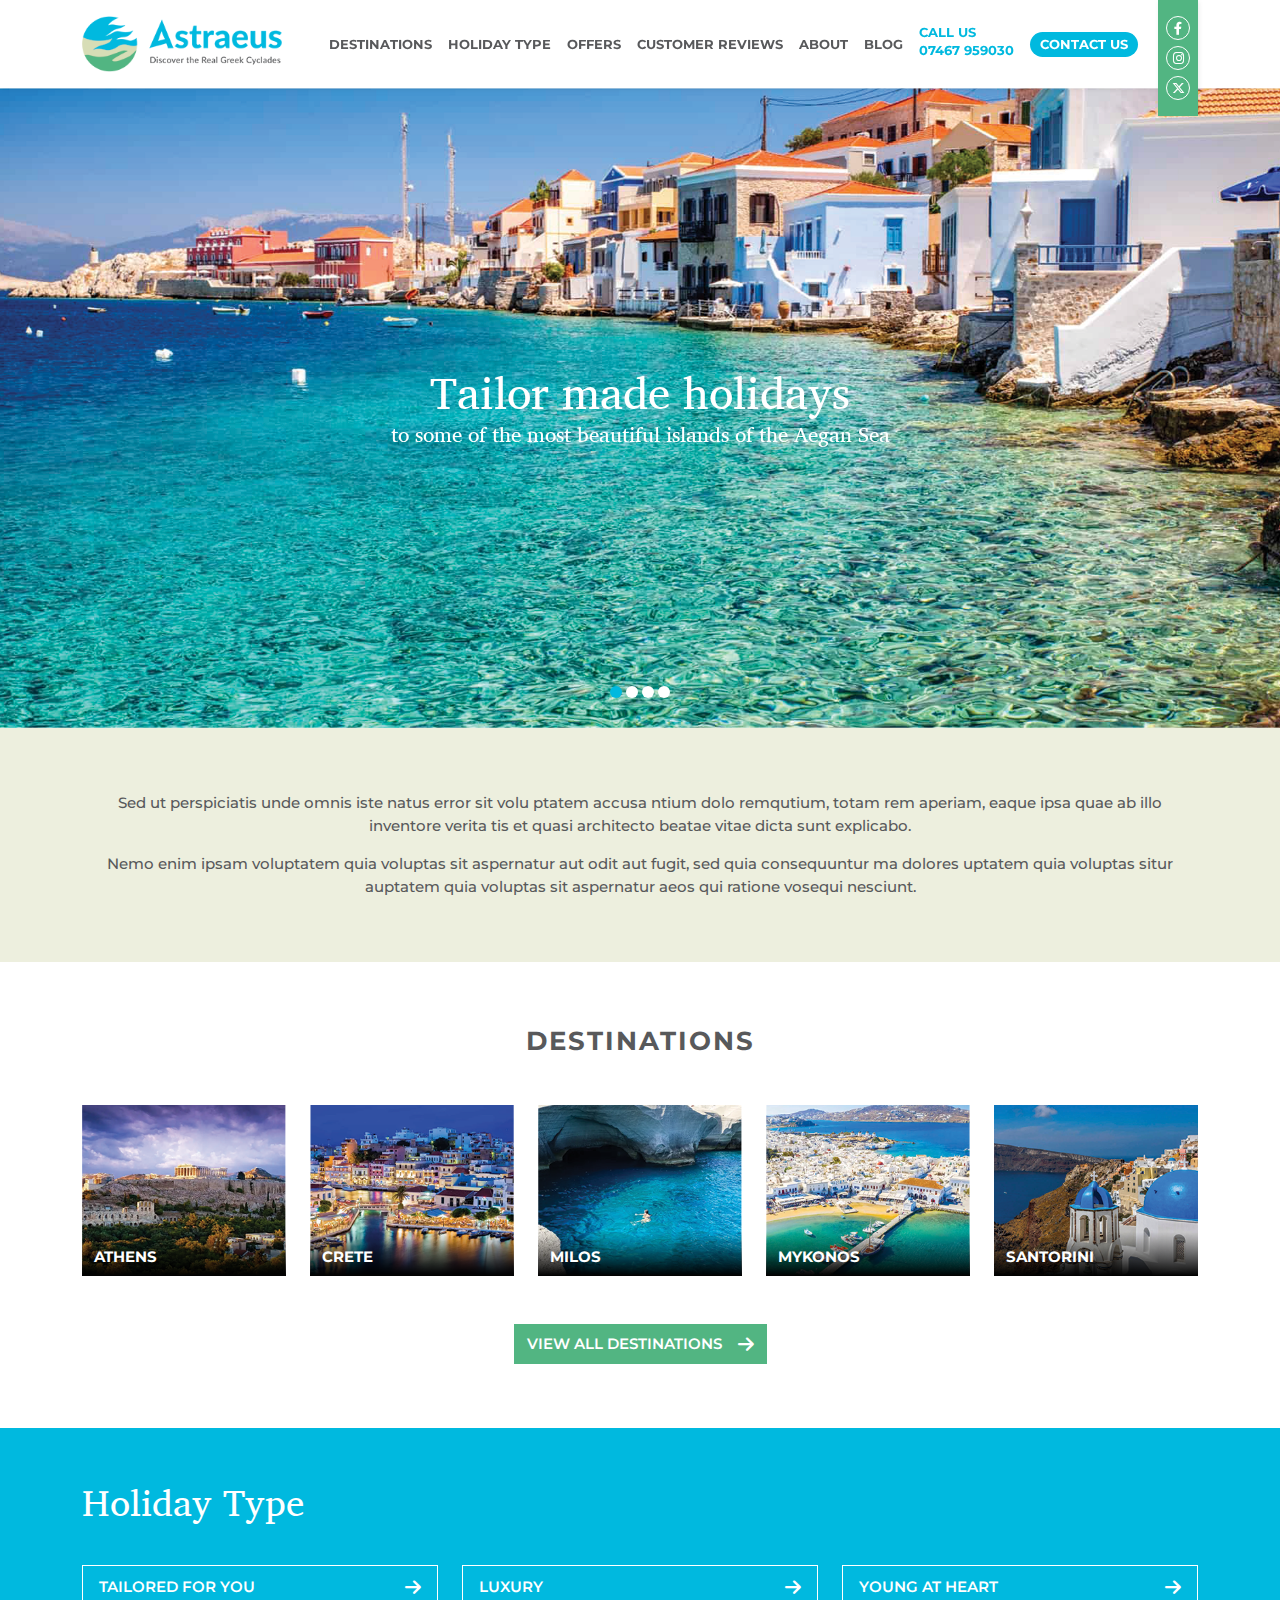
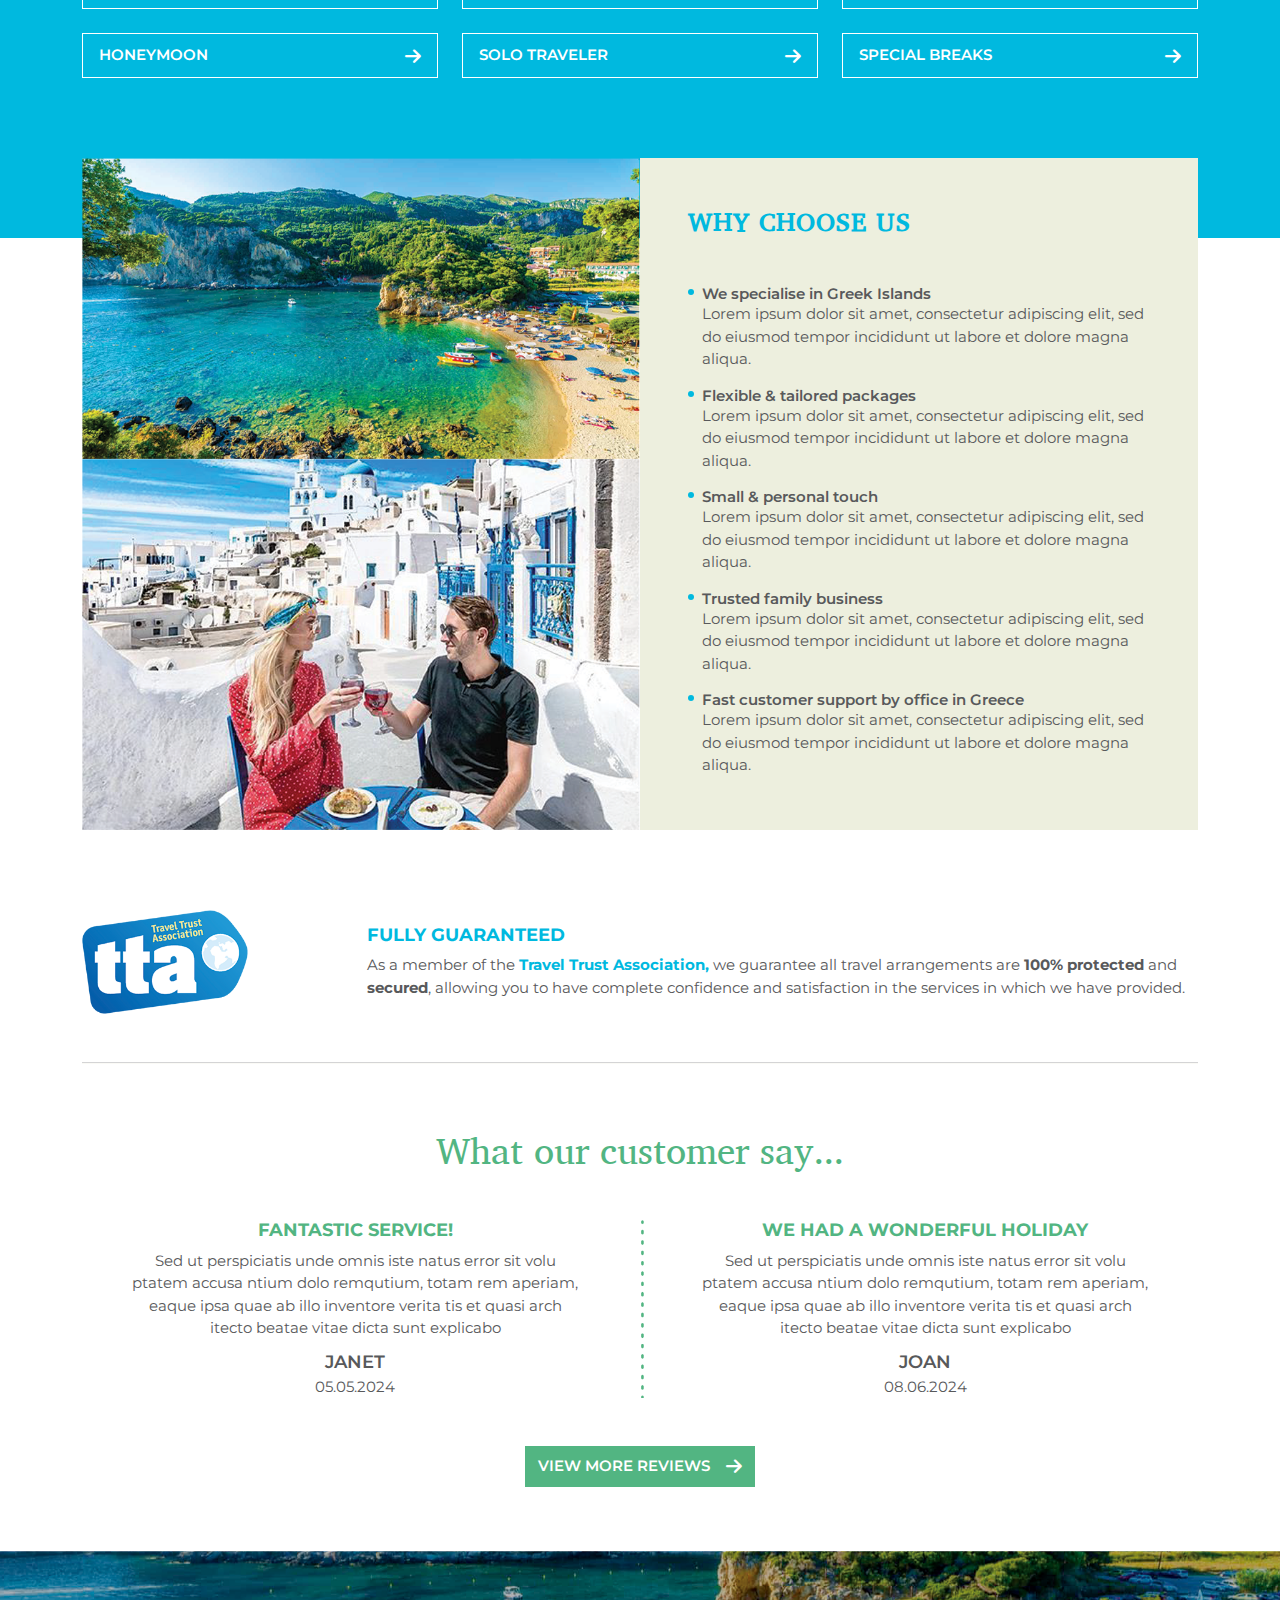
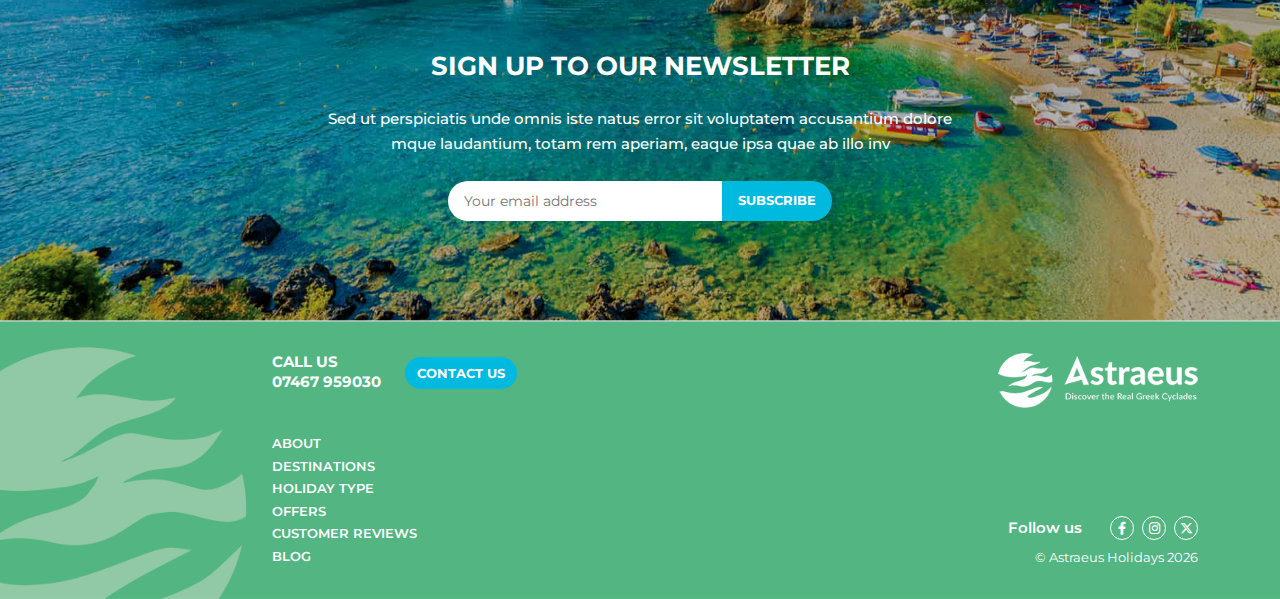
==== index.html @ 57e3055e "first commit" ====
<!DOCTYPE html>
<html lang="en">
<head>
    <meta charset="UTF-8">
    <meta name="viewport" content="width=device-width, initial-scale=1.0">

    <!-- Title -->
    <title>Home | Astraeus</title>

    <!-- Favicon -->
    <link rel="icon" href="images/favicon.png">

    <!-- Font Family -->
    <link href="https://fonts.googleapis.com/css2?family=Montserrat:ital,wght@0,100..900;1,100..900&display=swap" rel="stylesheet">

    <!-- Font Awesome -->
    <link rel="stylesheet" href="css/all.min.css">

    <!-- Bootstrap -->
    <link rel="stylesheet" href="css/bootstrap.min.css">

    <!-- Slick CSS -->
    <link rel="stylesheet" href="css/slick.css">

    <!-- Animate CSS -->
    <link rel="stylesheet" href="css/animate.css">

    <!-- Main Style Sheet -->
    <link rel="stylesheet" href="css/style.css">

    <!-- Responsive Style Sheet -->
    <link rel="stylesheet" href="css/responsive.css">
</head>
<body>
    <!-- Header Start -->
    <header class="main-header py-md-3 py-2">
        <div class="container">
            <div class="d-flex justify-content-between align-items-center">
                <div>
                    <a href="index.html">
                        <img class="main-logo" src="images/logo.png" alt="Astraeus logo">
                    </a>
                </div>

                <!-- Desktop Menu -->
                <div class="position-relative d-lg-block d-none">
                    <div class="d-flex gap-2 gap-xl-3 align-items-center justify-content-end pe-lg-5">
                        <nav class="main-nav">
                            <ul class="d-flex gap-2 gap-xl-3 align-items-center nav-items">
                                <li><a href="destinations.html">destinations</a></li>
                                <li><a href="holiday_type.html">holiday type</a></li>
                                <li><a href="offers.html">offers</a></li>
                                <li><a href="reviews.html">customer reviews</a></li>
                                <li><a href="about.html">about</a></li>
                                <li><a href="#">blog</a></li>
                            </ul>
                        </nav>
                        <div class="call">
                            <p>call us</p>
                            <a href="tel:07467959030">07467 959030</a>
                        </div>
                        <a class="header-btn" href="contact.html">contact us</a>
                    </div>
                    <div class="header-social position-absolute">
                        <ul>
                            <li>
                                <a href="https://www.facebook.com/astraeusholidays" target="_blank">
                                    <i class="fa-brands fa-facebook-f"></i>
                                </a>
                            </li>
                            <li>
                                <a href="https://www.instagram.com/astraeus.holidays" target="_blank">
                                    <i class="fa-brands fa-instagram"></i>
                                </a>
                            </li>
                            <li>
                                <a href="https://x.com/astraeusholiday" target="_blank">
                                    <i class="fa-brands fa-x-twitter"></i>
                                </a>
                            </li>
                        </ul>
                    </div>
                </div>

                <!-- Mobile Menu SolidBar -->
                <div class="d-lg-none d-block">
                    <button class="solidbar" type="button" data-bs-toggle="offcanvas" data-bs-target="#offcanvasMobileMenu" aria-controls="offcanvasMobileMenu">
                        <i class="fa-solid fa-bars"></i>
                    </button>
                </div>

                <!-- Mobile Menu Content  -->
                <div class="offcanvas offcanvas-start" data-bs-scroll="true" tabindex="-1" id="offcanvasMobileMenu" aria-labelledby="offcanvasMobileMenuLabel">
                    <div class="offcanvas-header">
                        <div class="offcanvas-title" id="offcanvasMobileMenuLabel">
                            <img src="images/logo.png" alt="logo">
                        </div>
                        <button type="button" class="btn-close" data-bs-dismiss="offcanvas" aria-label="Close"></button>
                    </div>
                    <div class="offcanvas-body">
                        <nav class="main-nav">
                            <ul class="nav-items">
                                <li><a href="destinations.html">destinations</a></li>
                                <li><a href="holiday_type.html">holiday type</a></li>
                                <li><a href="offers.html">offers</a></li>
                                <li><a href="reviews.html">customer reviews</a></li>
                                <li><a href="about.html">about</a></li>
                                <li><a href="#">blog</a></li>
                            </ul>
                        </nav>
                        <div class="call">
                            <p>call us</p>
                            <a href="tel:07467959030">07467 959030</a>
                        </div>
                        <a class="header-btn" href="contact.html">contact us</a>
                        <div class="mobile-social">
                            <ul class="d-flex gap-2 align-items-center">
                                <li>
                                    <a href="https://www.facebook.com/astraeusholidays" target="_blank">
                                        <i class="fa-brands fa-facebook-f"></i>
                                    </a>
                                </li>
                                <li>
                                    <a href="https://www.instagram.com/astraeus.holidays" target="_blank">
                                        <i class="fa-brands fa-instagram"></i>
                                    </a>
                                </li>
                                <li>
                                    <a href="https://x.com/astraeusholiday" target="_blank">
                                        <i class="fa-brands fa-x-twitter"></i>
                                    </a>
                                </li>
                            </ul>
                        </div>
                    </div>
                </div>
            </div>
        </div>
    </header>
    <!-- Header End -->

    <!-- Main Start -->
    <main>
        <!-- Home Slider Start -->
        <section class="home-slider">
            <div class="main-slider position-relative">
                <div class="slider-content">
                    <div class="slider-inner">
                        <div class="slide-img">
                            <img data-animation-in="zoomInImage" src="" data-lazy="images/home/slider/1.png" alt="">
                        </div>
                        <div class="overlay text-center">
                            <div class="container">
                                <h2 data-animation="fadeInUp" data-delay="0.5s">Tailor made holidays</h2>
                                <p data-animation="fadeInUp" data-delay="0.7s">to some of the most beautiful islands of the Aegan Sea</p>
                            </div>
                        </div>
                    </div>
                </div>
                <div class="slider-content">
                    <div class="slider-inner">
                        <video autoplay loop muted>
                            <source src="videos/home/slider/1.mp4" type="video/mp4">
                        </video>
                        <div class="overlay text-center">
                            <div class="container">
                                <h2 data-animation="fadeInUp" data-delay="0.5s">Tailor made holidays</h2>
                                <p data-animation="fadeInUp" data-delay="0.7s">to some of the most beautiful islands of the Aegan Sea</p>
                            </div>
                        </div>
                    </div>
                </div>
                <div class="slider-content">
                    <div class="slider-inner">
                        <div class="slide-img">
                            <img data-animation-in="zoomInImage" src="" data-lazy="images/home/slider/1.png" alt="">
                        </div>
                        <div class="overlay text-center">
                            <div class="container">
                                <h2 data-animation="fadeInUp" data-delay="0.5s">Tailor made holidays</h2>
                                <p data-animation="fadeInUp" data-delay="0.7s">to some of the most beautiful islands of the Aegan Sea</p>
                            </div>
                        </div>
                    </div>
                </div>
                <div class="slider-content">
                    <div class="slider-inner">
                        <iframe
                            class="embed-player"
                            src="https://www.youtube.com/embed/NpEaa2P7qZI?autoplay=1&mute=1&controls=0&modestbranding=1&rel=0&iv_load_policy=3&loop=1&playlist=NpEaa2P7qZI"
                            title="YouTube video player"
                            frameborder="0"
                            allow="accelerometer; autoplay; clipboard-write; encrypted-media; gyroscope; picture-in-picture; web-share"
                            allowfullscreen>
                        </iframe>
                        <div class="overlay text-center">
                            <div class="container">
                                <h2 data-animation="fadeInUp" data-delay="0.5s">Tailor made holidays</h2>
                                <p data-animation="fadeInUp" data-delay="0.7s">to some of the most beautiful islands of the Aegan Sea</p>
                            </div>
                        </div>
                    </div>
                </div>
            </div>
        </section>
        <!-- Home Slider End -->

        <!-- Home Text Start -->
        <section class="home-text section-padding bg-offwhite">
            <div class="container">
                <div class="row">
                    <div class="col-lg-12 text-center">
                        <p>
                            Sed ut perspiciatis unde omnis iste natus error sit volu ptatem accusa ntium dolo remqutium, totam rem aperiam, eaque ipsa quae ab illo inventore verita tis et quasi architecto beatae vitae dicta sunt explicabo. 
                        </p>
                        <p class="mt-3">
                            Nemo enim ipsam voluptatem quia voluptas sit aspernatur aut odit aut fugit, sed quia consequuntur ma dolores uptatem quia voluptas situr auptatem quia voluptas sit aspernatur aeos qui ratione vosequi nesciunt. 
                        </p>
                    </div>
                </div>
            </div>
        </section>
        <!-- Home Text End -->

        <!-- Destinations Start -->
        <section class="destinations section-padding">
            <div class="container">
                <div class="row">
                    <div class="col-lg-12">
                        <h2 class="section-heading-type-one">
                            destinations
                        </h2>
                    </div>
                </div>
                <div class="destination-items section-heading-gap">
                    <div class="destination-card">
                        <img src="images/home/destination/1.png" class="w-100" alt="destination card image">
                        <div class="overlay">
                            <h6>athens</h6>
                        </div>
                    </div>
                    <div class="destination-card">
                        <img src="images/home/destination/2.png" class="w-100" alt="destination card image">
                        <div class="overlay">
                            <h6>crete</h6>
                        </div>
                    </div>
                    <div class="destination-card">
                        <img src="images/home/destination/3.png" class="w-100" alt="destination card image">
                        <div class="overlay">
                            <h6>milos</h6>
                        </div>
                    </div>
                    <div class="destination-card">
                        <img src="images/home/destination/4.png" class="w-100" alt="destination card image">
                        <div class="overlay">
                            <h6>mykonos</h6>
                        </div>
                    </div>
                    <div class="destination-card">
                        <img src="images/home/destination/5.png" class="w-100" alt="destination card image">
                        <div class="overlay">
                            <h6>santorini</h6>
                        </div>
                    </div>
                </div>
                <div class="row mt-lg-5 mt-sm-3 mt-2">
                    <div class="col-lg-12 text-center">
                        <a href="destinations.html" class="secondary-arrow-button align-items-center d-inline-flex gap-3">
                            <span>view all destinations</span>
                            <i class="fa-solid fa-arrow-right"></i>
                        </a>
                    </div>
                </div>
            </div>
        </section>
        <!-- Destinations End -->

        <!-- Home Holiday Start -->
        <section class="home-holiday">
            <div class="container">
                <div class="row">
                    <div class="col-lg-12">
                        <h2 class="section-heading-type-two">holiday type</h2>
                    </div>
                </div>
                <div class="holiday-type-actions">
                    <ul class="grid">
                        <li>
                            <a href="#" class="d-flex justify-content-between align-items-center">
                                <span>tailored for you</span>
                                <i class="fa-solid fa-arrow-right"></i>
                            </a>
                        </li>
                        <li>
                            <a href="#" class="d-flex justify-content-between align-items-center">
                                <span>luxury</span>
                                <i class="fa-solid fa-arrow-right"></i>
                            </a>
                        </li>
                        <li>
                            <a href="#" class="d-flex justify-content-between align-items-center">
                                <span>young at heart</span>
                                <i class="fa-solid fa-arrow-right"></i>
                            </a>
                        </li>
                        <li>
                            <a href="#" class="d-flex justify-content-between align-items-center">
                                <span>honeymoon</span>
                                <i class="fa-solid fa-arrow-right"></i>
                            </a>
                        </li>
                        <li>
                            <a href="#" class="d-flex justify-content-between align-items-center">
                                <span>solo traveler</span>
                                <i class="fa-solid fa-arrow-right"></i>
                            </a>
                        </li>
                        <li>
                            <a href="#" class="d-flex justify-content-between align-items-center">
                                <span>special breaks</span>
                                <i class="fa-solid fa-arrow-right"></i>
                            </a>
                        </li>
                    </ul>
                </div>
            </div>
        </section>
        <!-- Home Holiday End -->

        <!-- Why Choose Start -->
        <section class="why-choose">
            <div class="container">
                <div class="row h-100">
                    <div class="col-lg-6 pe-lg-0">
                        <img src="images/home/why_choose_us/1.png" class="w-100" alt="why choose us">
                        <img src="images/home/why_choose_us/2.png" class="w-100" alt="why choose us">
                    </div>
                    <div class="col-lg-6 ps-lg-0 h-auto">
                        <div class="choose-inner p-xl-5 p-lg-4 px-4 py-3 py-lg-4 h-100 bg-offwhite">
                            <h2>why choose us</h2>
                            <div class="choose-list mt-xl-5 mt-lg-3 mt-2">
                                <div class="d-flex gap-2">
                                    <div>
                                        <div class="disc"></div>
                                    </div>
                                    <div>
                                        <h3>We specialise in Greek Islands</h3>
                                        <p>Lorem ipsum dolor sit amet, consectetur adipiscing elit, sed do eiusmod tempor incididunt ut labore et dolore magna aliqua.</p>
                                    </div>
                                </div>
                                <div class="d-flex gap-2">
                                    <div>
                                        <div class="disc"></div>
                                    </div>
                                    <div>
                                        <h3>Flexible & tailored packages</h3>
                                        <p>Lorem ipsum dolor sit amet, consectetur adipiscing elit, sed do eiusmod tempor incididunt ut labore et dolore magna aliqua. </p>
                                    </div>
                                </div>
                                <div class="d-flex gap-2">
                                    <div>
                                        <div class="disc"></div>
                                    </div>
                                    <div>
                                        <h3>Small & personal touch</h3>
                                        <p>Lorem ipsum dolor sit amet, consectetur adipiscing elit, sed do eiusmod tempor incididunt ut labore et dolore magna aliqua.</p>
                                    </div>
                                </div>
                                <div class="d-flex gap-2">
                                    <div>
                                        <div class="disc"></div>
                                    </div>
                                    <div>
                                        <h3>Trusted family business</h3>
                                        <p>Lorem ipsum dolor sit amet, consectetur adipiscing elit, sed do eiusmod tempor incididunt ut labore et dolore magna aliqua.</p>
                                    </div>
                                </div>
                                <div class="d-flex gap-2">
                                    <div>
                                        <div class="disc"></div>
                                    </div>
                                    <div>
                                        <h3>Fast customer support by office in Greece</h3>
                                        <p>Lorem ipsum dolor sit amet, consectetur adipiscing elit, sed do eiusmod tempor incididunt ut labore et dolore magna aliqua.</p>
                                    </div>
                                </div>
                            </div>
                        </div>
                    </div>
                </div>
            </div>
        </section>
        <!-- Why Choose End -->

        <!-- Accreditation Start -->
        <section class="accreditation">
            <div class="container">
                <div class="row justify-content-between align-items-center">
                    <div class="col-lg-2 col-md-2 col-sm-3 col-3">
                        <img src="images/accreditation.png" class="w-100" alt="accreditation tta">
                    </div>
                    <div class="col-lg-9 col-md-10 col-sm-9 col-9">
                        <h4>FULLY GUARANTEED</h4>
                        <p class="mt-2">
                            As a member of the <span><b>Travel Trust Association,</b></span> we guarantee all travel arrangements are <b>100% protected</b> and <b>secured</b>, allowing you to have complete confidence and satisfaction in the services in which we have provided. 
                        </p>
                    </div>
                </div>

                <hr class="mt-5 mb-0">
            </div>
        </section>
        <!-- Accreditation End -->

        <!-- Reviews Start -->
        <section class="reviews section-padding">
            <div class="container">
                <div class="row">
                    <div class="col-lg-12">
                        <h2 class="section-heading-type-three">What our customer say...</h2>
                    </div>
                </div>
                <div class="row section-heading-gap">
                    <div class="col-lg-6 col-md-6">
                        <div class="review-inner dot-border px-lg-5">
                            <h3>FANTASTIC SERVICE!</h3>
                            <p>
                               Sed ut perspiciatis unde omnis iste natus error sit volu ptatem accusa ntium dolo remqutium, totam rem aperiam, eaque ipsa quae ab illo inventore verita tis et quasi arch itecto beatae vitae dicta sunt explicabo
                            </p>
                            <h4>JANET</h4>
                            <p>05.05.2024</p>
                        </div>
                    </div>
                    <div class="col-lg-6 col-md-6">
                        <div class="review-inner px-lg-5">
                            <h3>we had a wonderful holiday</h3>
                            <p>
                               Sed ut perspiciatis unde omnis iste natus error sit volu ptatem accusa ntium dolo remqutium, totam rem aperiam, eaque ipsa quae ab illo inventore verita tis et quasi arch itecto beatae vitae dicta sunt explicabo
                            </p>
                            <h4>joan</h4>
                            <p>08.06.2024</p>
                        </div>
                    </div>
                </div>
                <div class="row mt-lg-5 mt-3">
                    <div class="col-lg-12 text-center">
                        <a href="reviews.html" class="secondary-arrow-button align-items-center d-inline-flex gap-3">
                            <span>view more reviews</span>
                            <i class="fa-solid fa-arrow-right"></i>
                        </a>
                    </div>
                </div>
            </div>
        </section>
        <!-- Reviews End -->

        <!-- Newsletter Start -->
        <section class="newsletter">
            <div class="container">
                <div class="row justify-content-center">
                    <div class="col-lg-8 col-xl-7 text-center">
                        <h3>SIGN UP TO OUR NEWSLETTER</h3>
                        <p>Sed ut perspiciatis unde omnis iste natus error sit voluptatem accusantium dolore mque laudantium, totam rem aperiam, eaque ipsa quae ab illo inv</p>
                        <div class="form-field mx-auto">
                            <form>
                                <div class="d-flex">
                                    <input type="text" placeholder="Your email address">
                                    <button type="submit">subscribe</button>  
                                </div>  
                            </form>
                        </div>
                    </div>
                </div>
            </div>
        </section>
        <!-- Newsletter End -->
    </main>
    <!-- Main End -->

    <!-- BTT Start -->
    <div class="btt" title="back to top">
        <i class="fa-solid fa-arrow-up"></i>
    </div>
    <!-- BTT End -->

    <!-- Footer Start -->
    <footer class="main-footer">
        <div class="container">
            <div class="row justify-content-between text-center text-sm-start">
                <div class="col-lg-4 offset-lg-2 order-2 order-sm-1 offset-xxl-3 col-md-6 col-sm-6">
                    <div class="d-sm-flex gap-4 align-items-center">
                        <div class="call mb-1 mb-sm-0">
                            <p>call us</p>
                            <a href="tel:07467959030">07467 959030</a>
                        </div>
                        <a class="footer-btn" href="contact.html">contact us</a>
                    </div>
                </div>
                <div class="col-lg-4 text-center order-1 order-sm-2 text-sm-end col-md-6 col-sm-6 mb-3 mb-sm-0">
                    <div class="footer-logo">
                        <img src="images/footer_logo.png" alt="footer logo">
                    </div>
                </div>
            </div>

            <div class="row justify-content-between text-center text-sm-start">
                <div class="col-lg-4 offset-lg-2 offset-xxl-3 col-md-6 col-sm-6">
                    <div class="mt-sm-4 mt-2">
                        <ul class="nav-items">
                            <li><a href="about.html">about</a></li>
                            <li><a href="destinations.html">destinations</a></li>
                            <li><a href="holiday_type.html">holiday type</a></li>
                            <li><a href="offers.html">offers</a></li>
                            <li><a href="reviews.html">customer reviews</a></li>
                            <li><a href="#">blog</a></li>
                        </ul>
                    </div>
                </div>
                <div class="col-lg-4 align-self-end text-sm-end text-center col-md-6 col-sm-6">
                    <ul class="footer-social gap-2 d-flex justify-content-sm-end align-items-center justify-content-center mt-2 mt-sm-0">
                        <li>
                            <h6>Follow us</h6>
                        </li>
                        <li>
                            <a href="https://www.facebook.com/astraeusholidays" target="_blank">
                                <i class="fa-brands fa-facebook-f"></i>
                            </a>
                        </li>
                        <li>
                            <a href="https://www.instagram.com/astraeus.holidays" target="_blank">
                                <i class="fa-brands fa-instagram"></i>
                            </a>
                        </li>
                        <li>
                            <a href="https://x.com/astraeusholiday" target="_blank">
                                <i class="fa-brands fa-x-twitter"></i>
                            </a>
                        </li>
                    </ul>
                    <p class="copyright">&copy; Astraeus Holidays <span id="currentYear"></span></p>
                </div>
            </div>
        </div>
    </footer>
    <!-- Footer End -->
    
    <!-- jQuery Version -->
    <script src="js/jquery-1.12.4.min.js"></script>

    <!-- Bootstrap -->
    <script src="js/bootstrap.bundle.min.js"></script>

    <!-- Slick JS -->
    <script src="js/slick.min.js"></script>
    <script src="js/slick-animation.min.js"></script>
    <script>
        const slideWrapper = $(".main-slider"),
        iframes = slideWrapper.find('.embed-player');

        const resizePlayer = (iframes, ratio) => {
            if (!iframes[0]) return;
            var win = $(".main-slider"),
            width = win.width(),
            playerWidth,
            height = win.height(),
            playerHeight,
            ratio = ratio || 16/9;

            iframes.each(function(){
                let current = $(this);
                if (width / ratio < height) {
                    playerWidth = Math.ceil(height * ratio);
                    current.width(playerWidth).height(height).css({
                        left: (width - playerWidth) / 2,
                        top: 0
                    });
                } else {
                    playerHeight = Math.ceil(width / ratio);
                    current.width(width).height(playerHeight).css({
                        left: 0,
                        top: (height - playerHeight) / 2
                    });
                }
            });
        }

        slideWrapper.on("init", function(e, slick){
            slick = $(slick.currentTarget);
            resizePlayer(iframes, 16/9);
            var $firstAnimatingElements = $('.slider-content:first-child').find('[data-animation]');
            doAnimations($firstAnimatingElements);
        });

        slideWrapper.on('beforeChange', function (e, slick, currentSlide, nextSlide) {
            var $animatingElements = $('.slider-content[data-slick-index="' + nextSlide + '"]').find('[data-animation]');
            doAnimations($animatingElements);
        });

        slideWrapper.slick({
            autoplay: true,
            autoplaySpeed: 5000,
            lazyLoad: 'progressive',
            infinite: true,
            speed: 500,
            dots: true,
            arrows: false,
        }).slickAnimation();

        function doAnimations(elements) {
        var animationEndEvents = 'webkitAnimationEnd mozAnimationEnd MSAnimationEnd oanimationend animationend';
            elements.each(function () {
                var $this = $(this);
                var $animationDelay = $this.data('delay');
                var $animationType = 'animated ' + $this.data('animation');
                $this.css({
                    'animation-delay': $animationDelay,
                    '-webkit-animation-delay': $animationDelay
                });
                $this.addClass($animationType).one(animationEndEvents, function () {
                    $this.removeClass($animationType);
                });
            });
        }

        $(window).on("resize.slickVideoPlayer", function(){  
            resizePlayer(iframes, 16/9);
        });
    </script>

    <!-- Main Script Sheet -->
    <script src="js/script.js"></script>
</body>
</html>
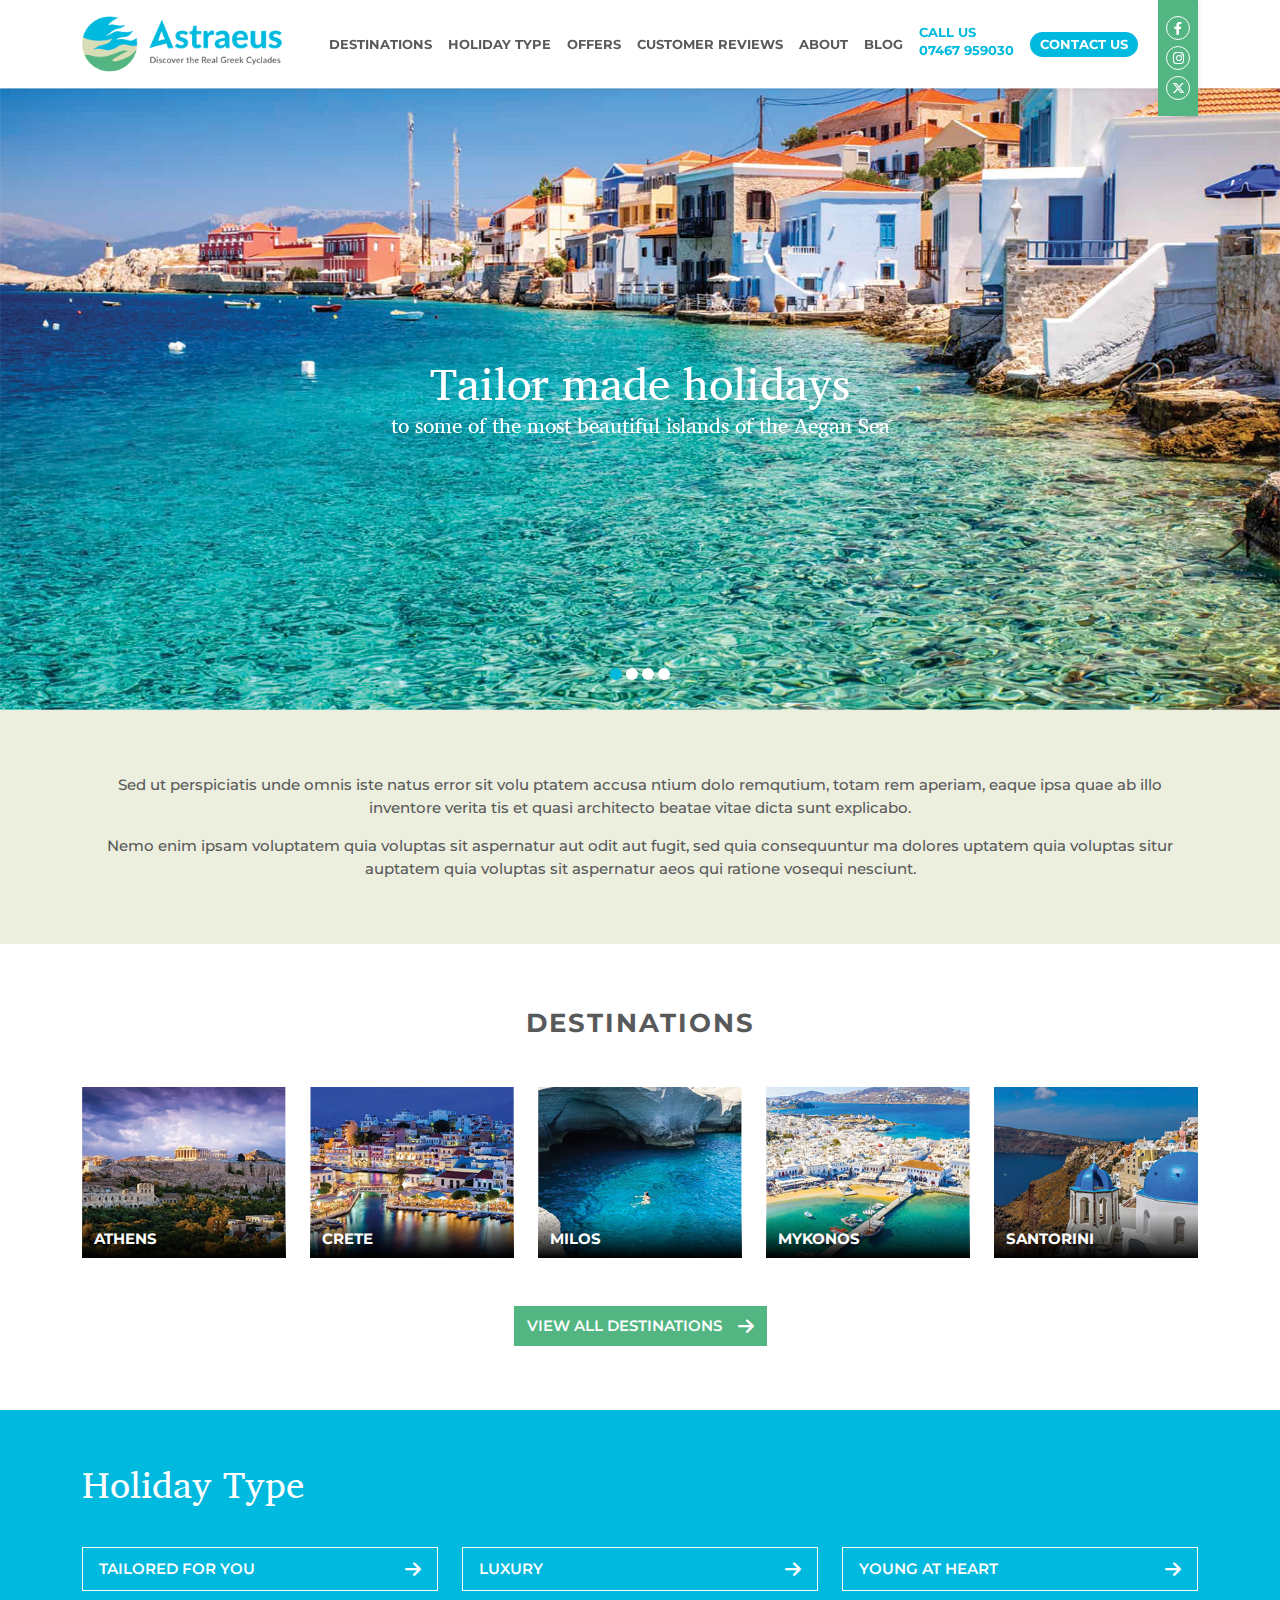
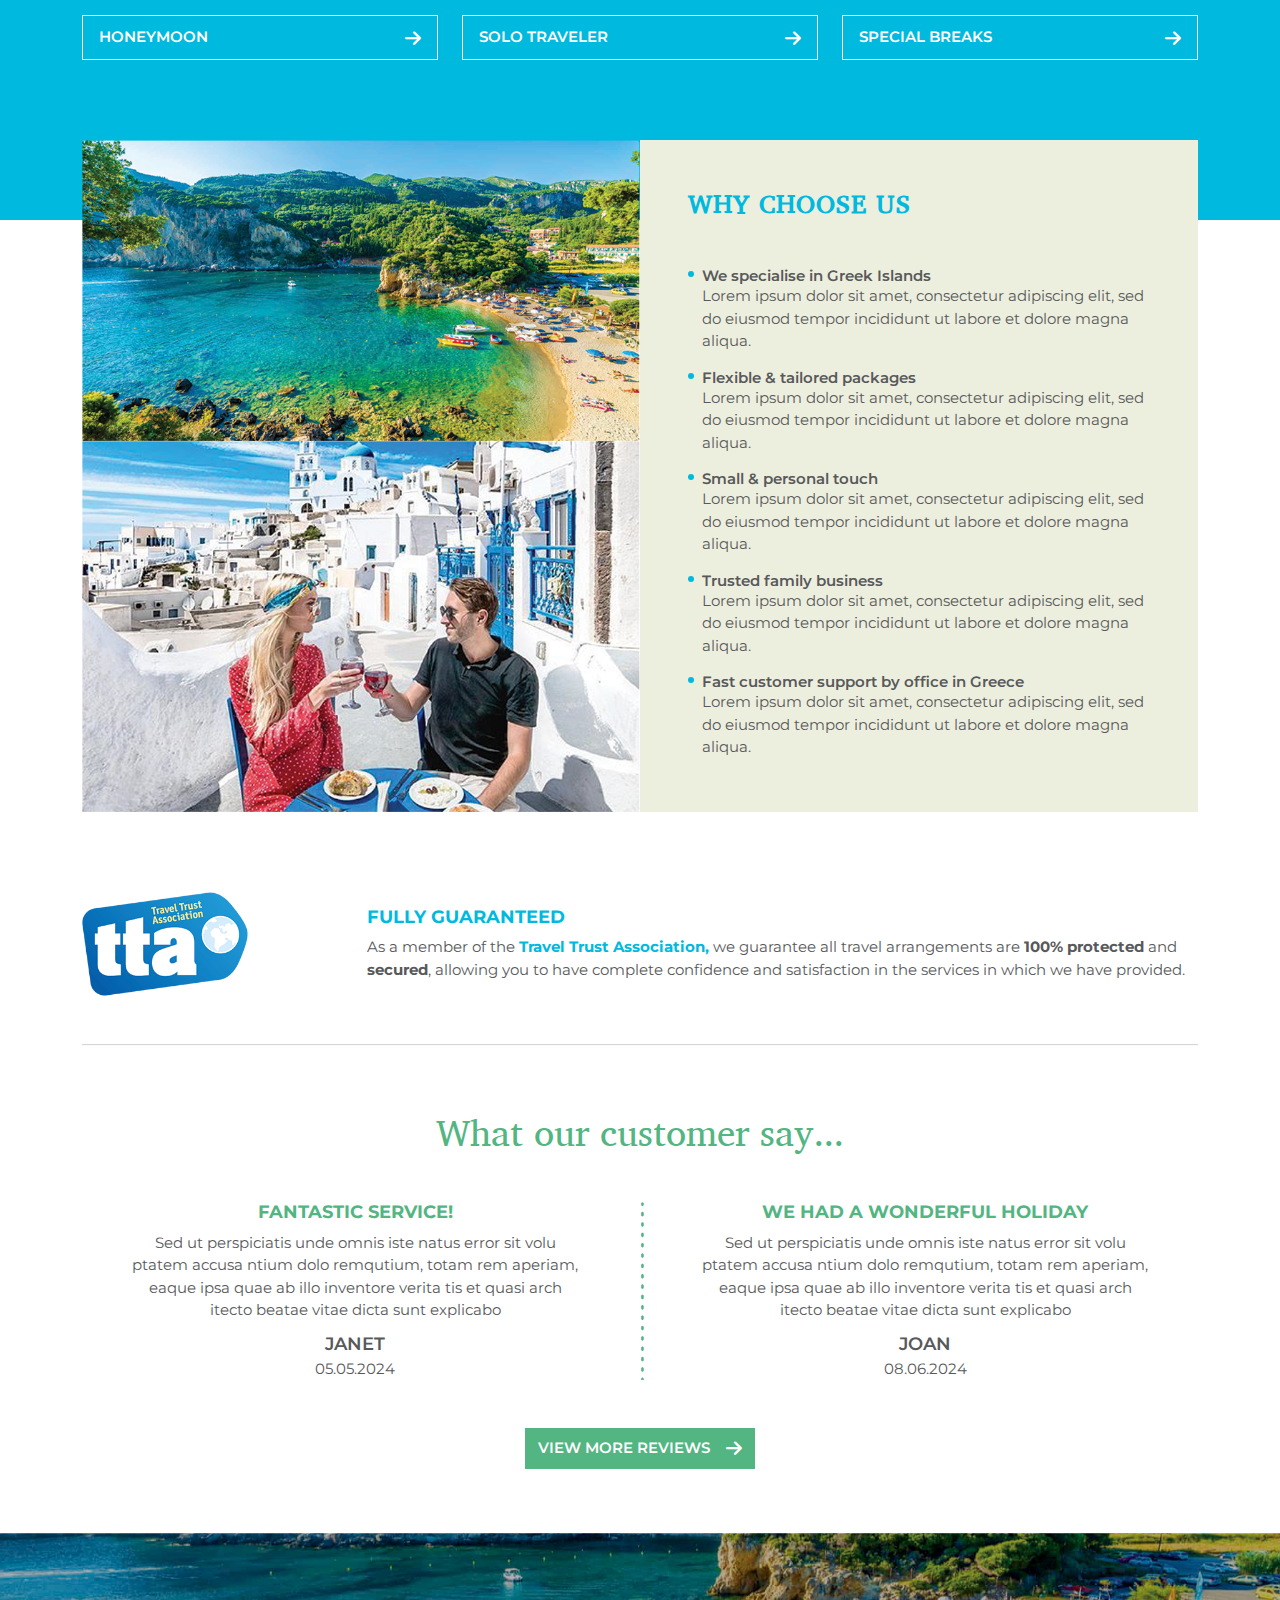
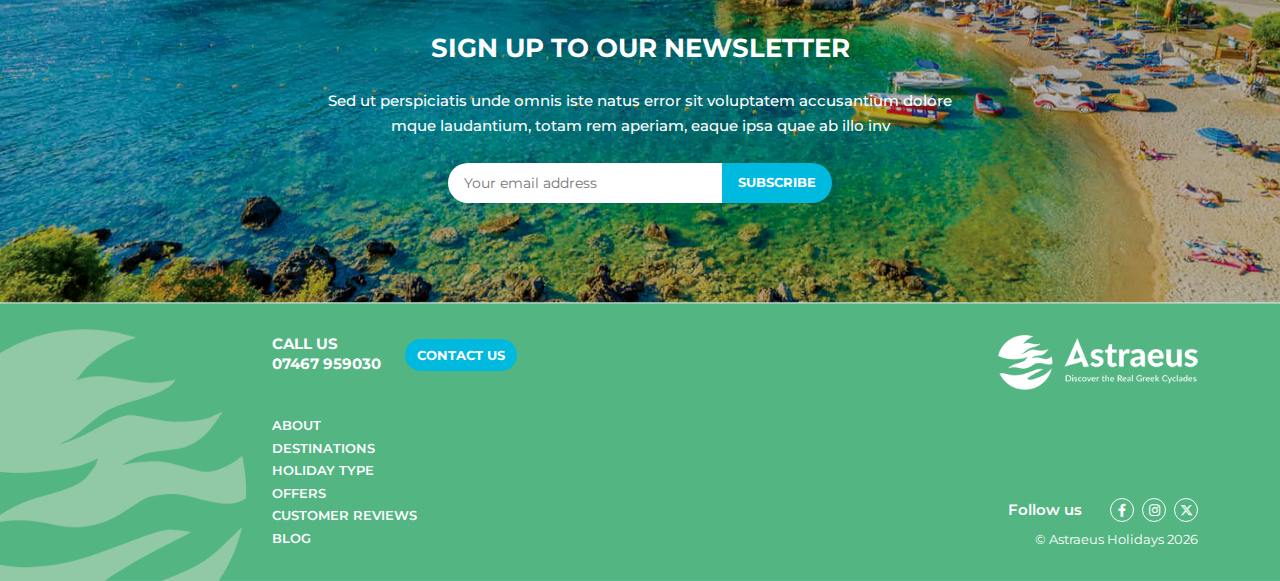
==== commit 95799e6c: "slider updated" ====
--- a/index.html
+++ b/index.html
@@ -602,9 +602,10 @@
             autoplaySpeed: 5000,
             lazyLoad: 'progressive',
             infinite: true,
-            speed: 500,
+            speed: 700,
             dots: true,
             arrows: false,
+            adaptiveHeight: true,
         }).slickAnimation();
 
         function doAnimations(elements) {
--- a/css/style.css
+++ b/css/style.css
@@ -444,7 +444,7 @@
 }
 
 .home-slider .slider-content {
-    height: 640px;
+    /* height: 640px; */
 }
 
 .home-slider .slider-content .slider-inner {
--- a/css/responsive.css
+++ b/css/responsive.css
@@ -36,10 +36,6 @@
         font-weight: 600;
     }
 
-    .home-slider .slider-content {
-        height: 580px;
-    }
-
     .why-choose .choose-list .d-flex:not(:first-child) {
         margin-top: 10px;
     }
@@ -69,10 +65,6 @@
     .main-header .main-logo,
     .main-footer .footer-logo img {
         width: 132px;
-    }
-
-    .home-slider .slider-content {
-        height: 460px;
     }
 
     .home-slider .slick-dots li button {
@@ -235,10 +227,6 @@
         width: 124px;
     }
 
-    .home-slider .slider-content {
-        height: 320px;
-    }
-
     .home-slider .slider-content .slider-inner .overlay p {
         --lg: 18px;
         font-size: var(--lg);
@@ -413,10 +401,6 @@
         width: 120px;
     }
 
-    .home-slider .slider-content {
-        height: 240px;
-    }
-
     .home-slider .slider-content .slider-inner .overlay p {
         --lg: 16px;
         font-size: var(--lg);
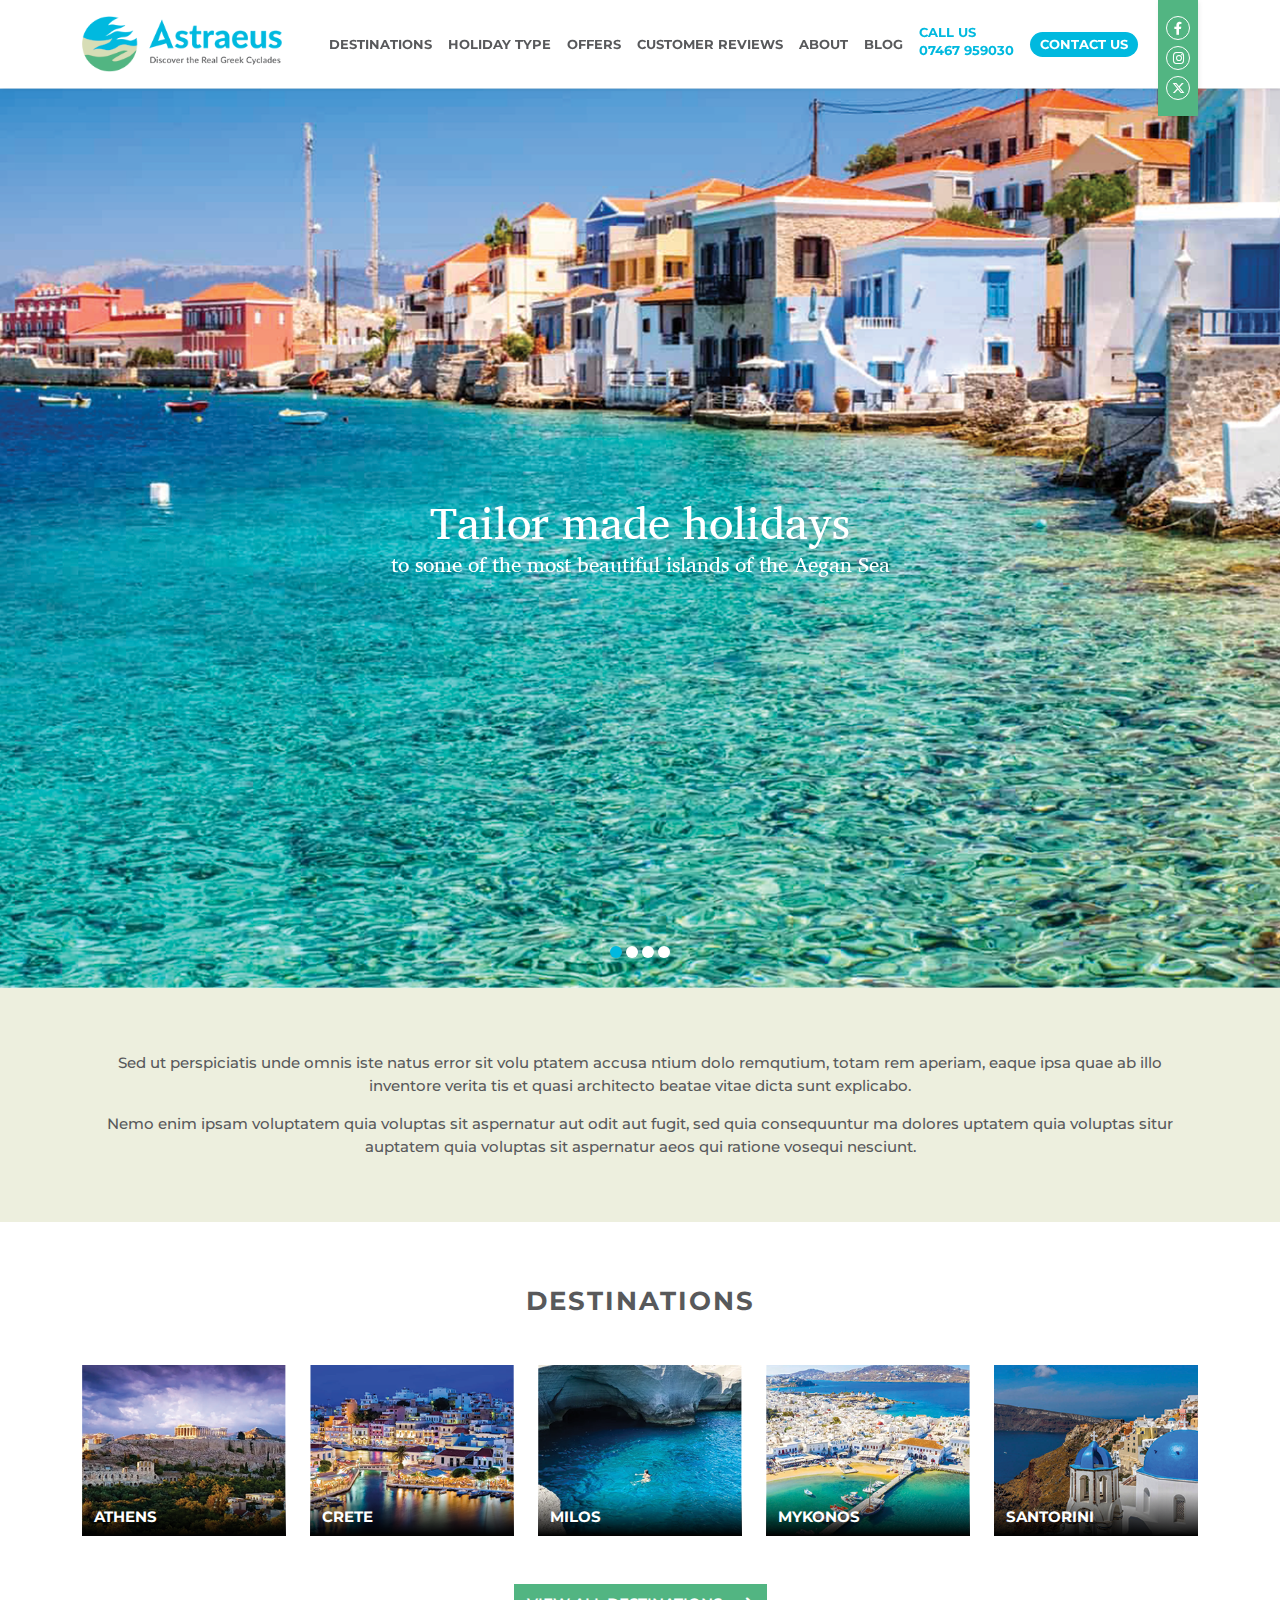
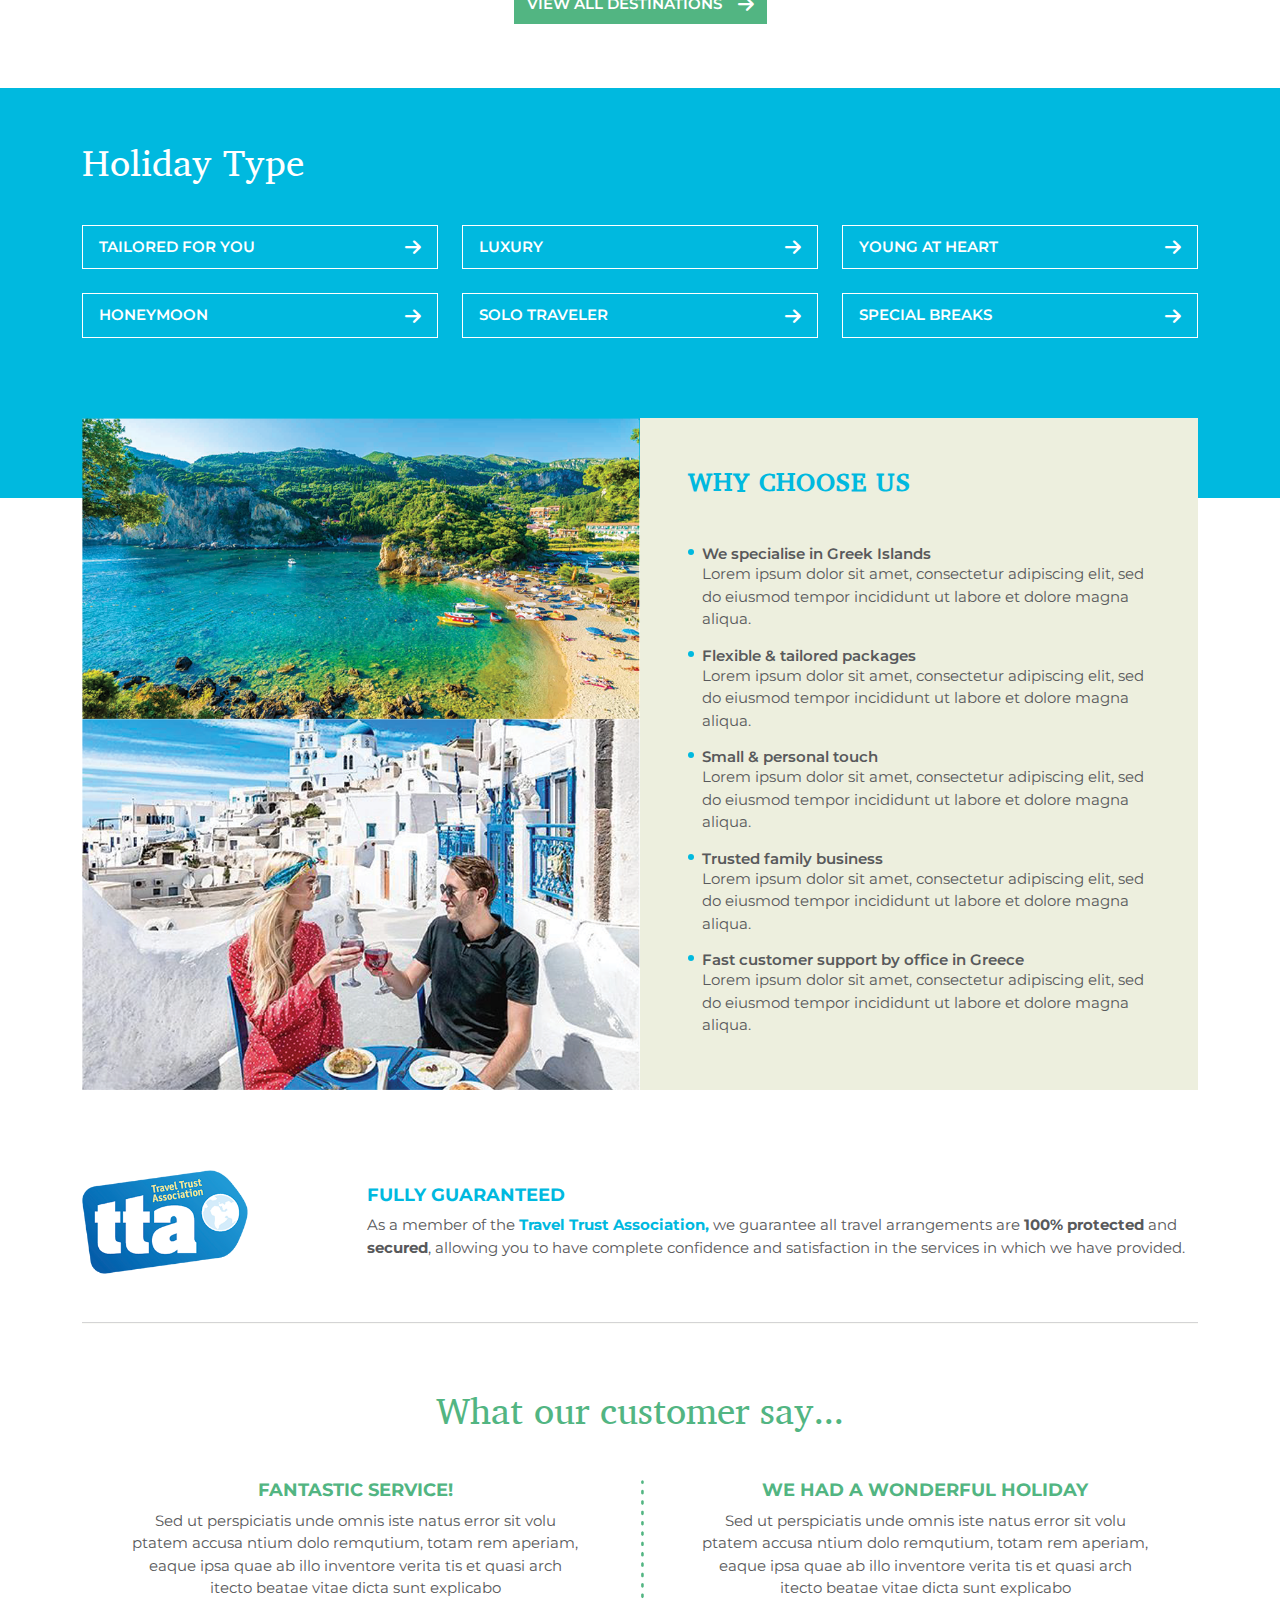
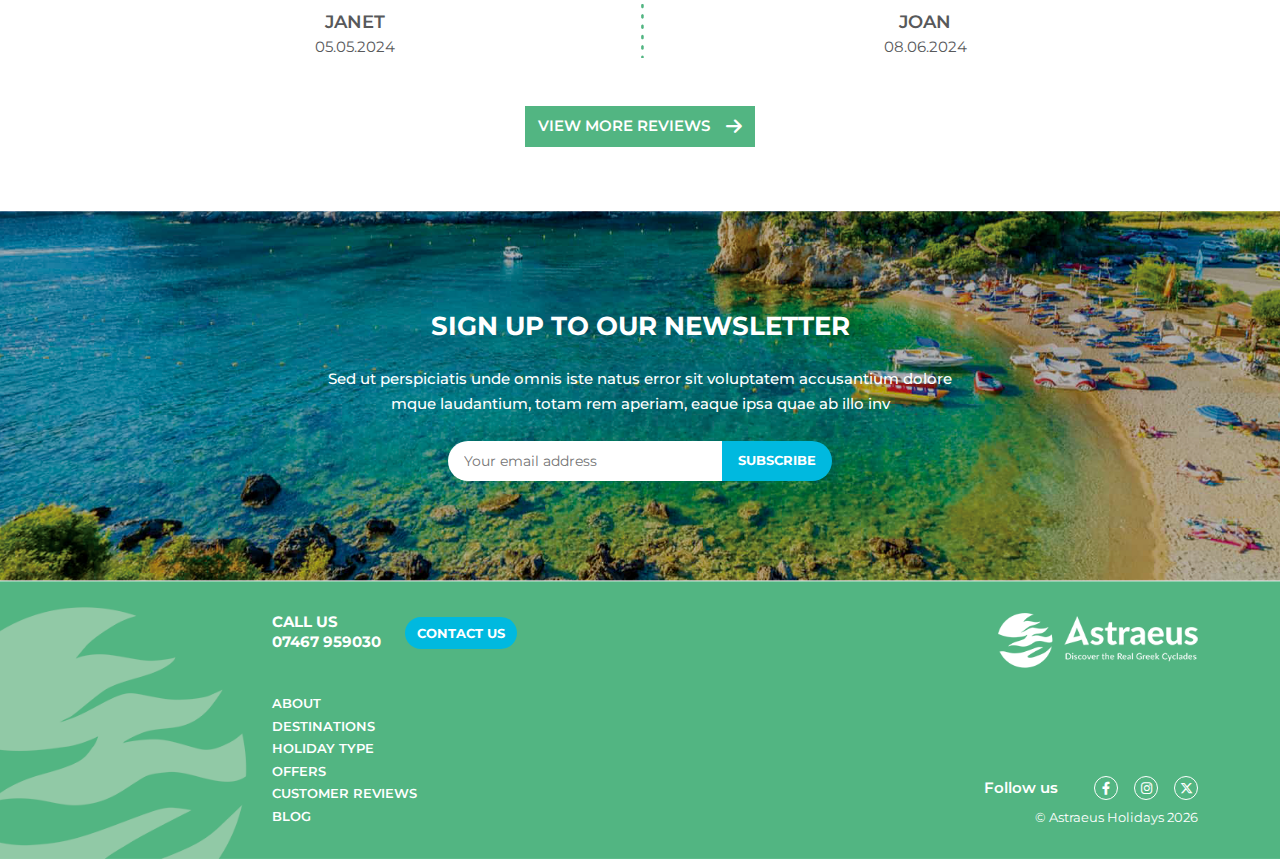
==== commit a688ba99: "fixed slider, page banner, list, and icon" ====
--- a/index.html
+++ b/index.html
@@ -558,6 +558,15 @@
         const slideWrapper = $(".main-slider"),
         iframes = slideWrapper.find('.embed-player');
 
+        const setSlideHeight = () => {
+            const windowHeight = $(window).height();
+
+            $(".slider-content").each(function () {
+                const customHeight = $(this).data('height') || windowHeight;
+                $(this).css("height", customHeight + "px");
+            });
+        };
+
         const resizePlayer = (iframes, ratio) => {
             if (!iframes[0]) return;
             var win = $(".main-slider"),
@@ -588,6 +597,7 @@
         slideWrapper.on("init", function(e, slick){
             slick = $(slick.currentTarget);
             resizePlayer(iframes, 16/9);
+            setSlideHeight();
             var $firstAnimatingElements = $('.slider-content:first-child').find('[data-animation]');
             doAnimations($firstAnimatingElements);
         });
@@ -605,7 +615,6 @@
             speed: 700,
             dots: true,
             arrows: false,
-            adaptiveHeight: true,
         }).slickAnimation();
 
         function doAnimations(elements) {
@@ -626,7 +635,10 @@
 
         $(window).on("resize.slickVideoPlayer", function(){  
             resizePlayer(iframes, 16/9);
+            setSlideHeight();
         });
+
+        setSlideHeight();
     </script>
 
     <!-- Main Script Sheet -->
--- a/css/style.css
+++ b/css/style.css
@@ -273,7 +273,7 @@
 }
 
 .page-banner {
-    height: 400px;
+    height: 600px;
 }
 
 .page-quote {
@@ -441,10 +441,6 @@
 
 .home-slider .slick-dots li.slick-active button {
     background-color: var(--primary_color);
-}
-
-.home-slider .slider-content {
-    /* height: 640px; */
 }
 
 .home-slider .slider-content .slider-inner {
@@ -895,6 +891,10 @@
     margin-top: 8px;
     font-size: var(--sm);
 }
+
+.main-footer .gap-2 {
+    gap: 1rem!important;
+}
 /* Footer CSS End */
 
 .holiday-type .holiday-type-items {
--- a/css/responsive.css
+++ b/css/responsive.css
@@ -41,7 +41,7 @@
     }
 
     .page-banner {
-        height: 340px;
+        height: 400px;
     }
 }
 
@@ -560,4 +560,16 @@
     .contact .contact-form .form-inner {
         padding: 8px;
     }
+}
+
+@media (max-width: 430.98px) {
+    .home-holiday .grid {
+        gap: 8px;
+        grid-template-columns: repeat(1, 1fr);
+    }
+
+    .newsletter .form-field {
+        margin-top: 16px;
+        width: 100%;
+    }
 }